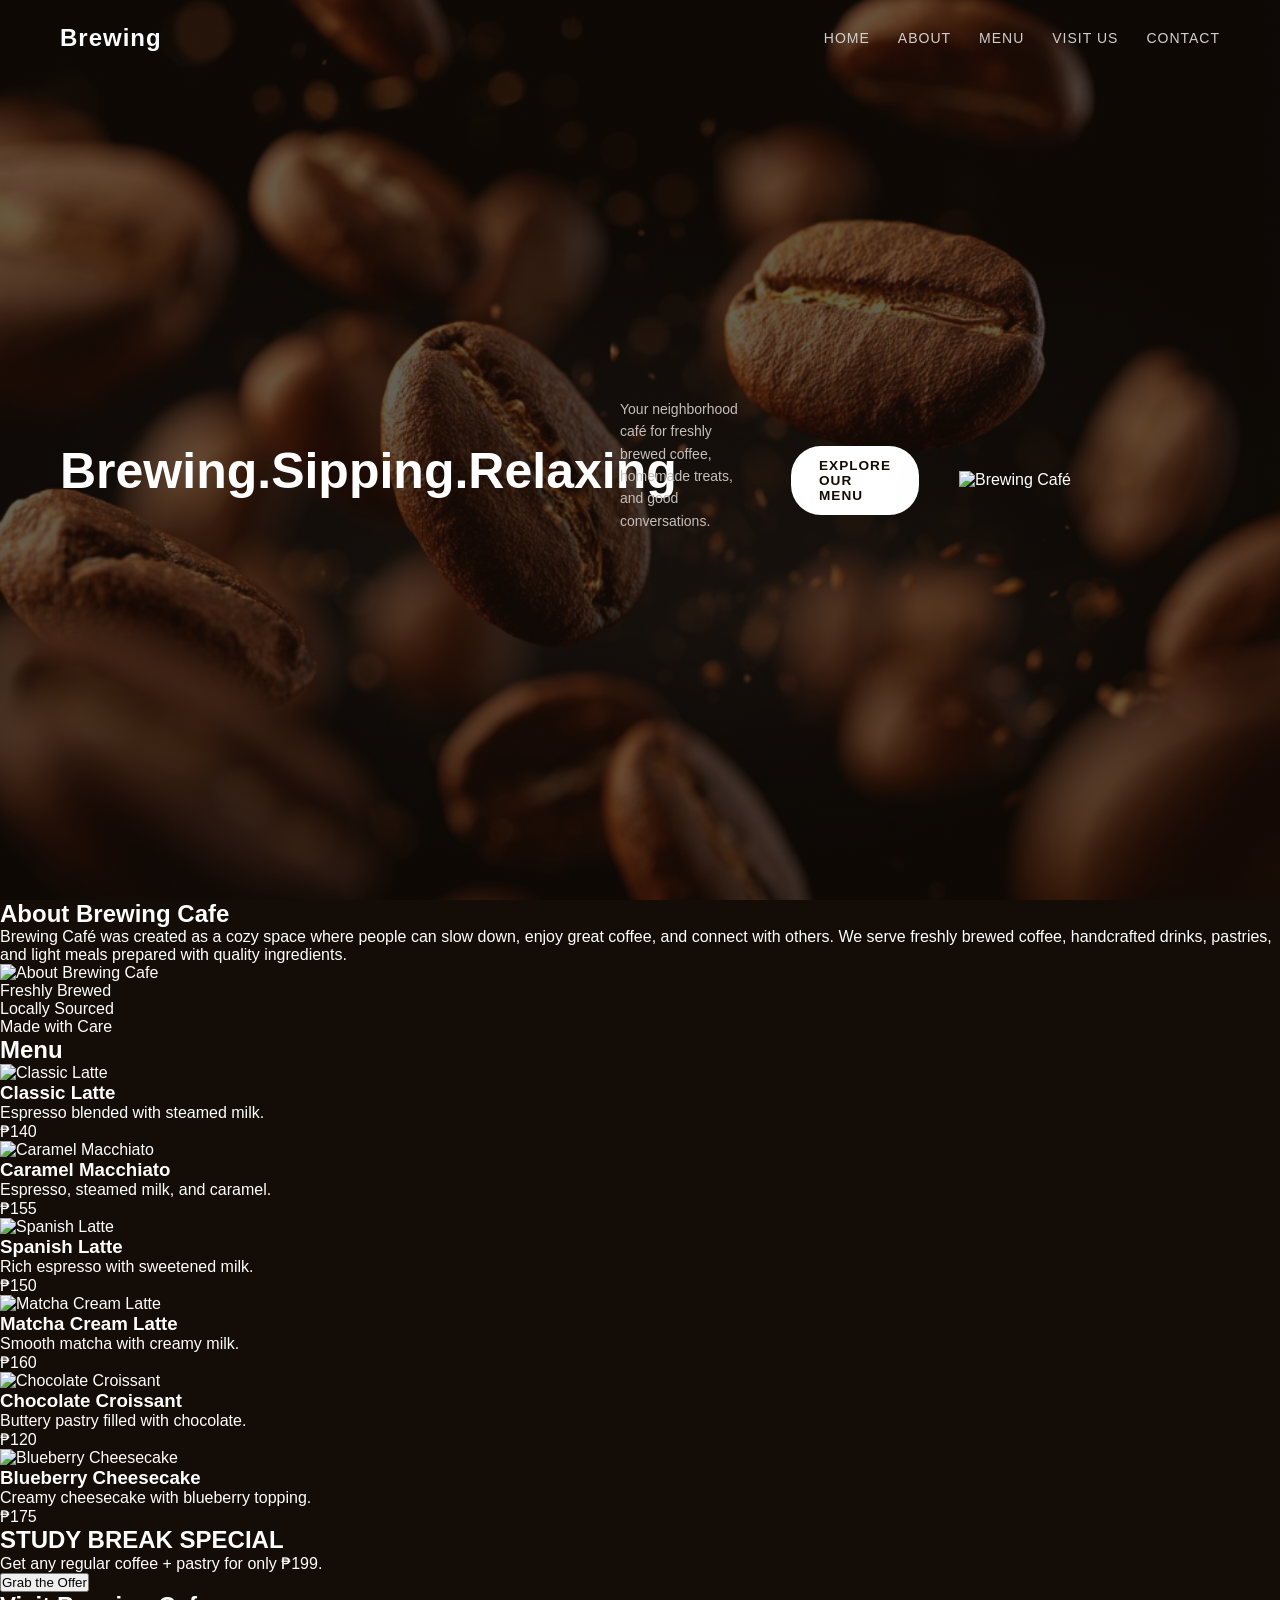
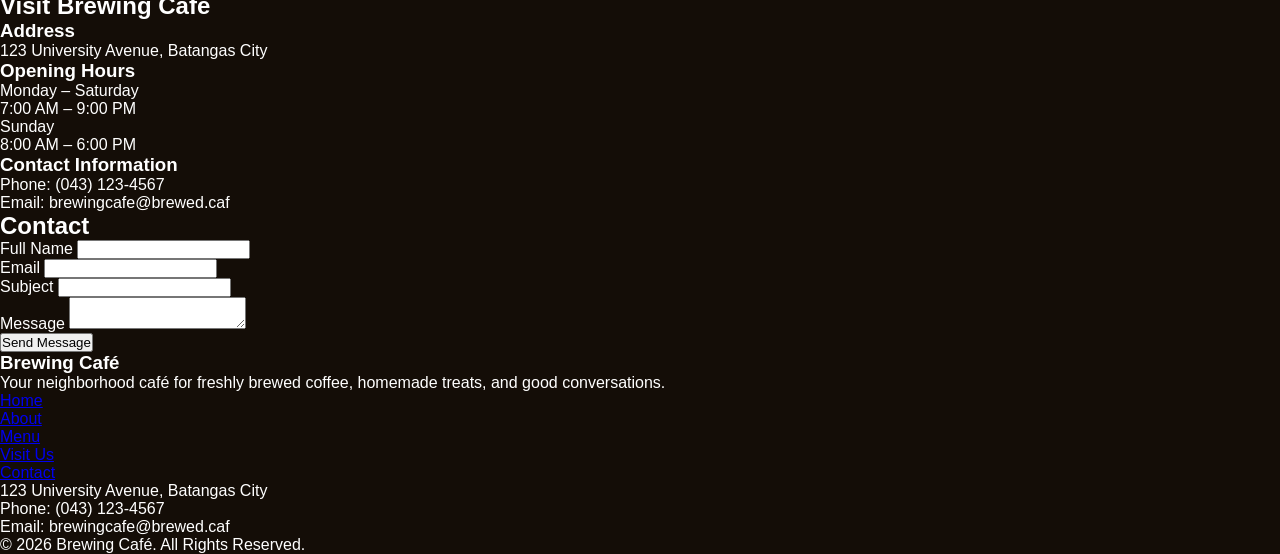
==== base.html @ fd6cf577 "update" ====
<!DOCTYPE html>
<html lang="en">
<head>
    <meta charset="UTF-8">
    <meta name="viewport" content="width=device-width, initial-scale=1.0">
    <title>Brewing Café</title>
    <link rel="stylesheet" href="css/style.css">
</head>
<body>

    <!-- Navigation Bar -->
    <header>
        <nav>
            <a href="#home">Brewing</a>
            <ul>
                <li><a href="#home">Home</a></li>
                <li><a href="#about">About</a></li>
                <li><a href="#menu">Menu</a></li>
                <li><a href="#visit-us">Visit Us</a></li>
                <li><a href="#contact">Contact</a></li>
            </ul>
        </nav>
    </header>

    <main>
        <!-- Hero Section -->
        <section id="home">
            <h1>Brewing.Sipping.Relaxing</h1>
            <p>Your neighborhood café for freshly brewed coffee, homemade treats, and good conversations.</p>
            <a href="#menu">Explore Our Menu</a>
            <img src="images/hero.jpg" alt="Brewing Café">
        </section>

        <!-- About Section -->
        <section id="about">
            <h2>About Brewing Cafe</h2>
            <p>Brewing Café was created as a cozy space where people can slow down, enjoy great coffee, and connect with others. We serve freshly brewed coffee, handcrafted drinks, pastries, and light meals prepared with quality ingredients.</p>
            <img src="images/about.jpg" alt="About Brewing Cafe">
            <ul>
                <li>Freshly Brewed</li>
                <li>Locally Sourced</li>
                <li>Made with Care</li>
            </ul>
        </section>

        <!-- Menu Section -->
        <section id="menu">
            <h2>Menu</h2>
            <article>
                <img src="images/latte.jpg" alt="Classic Latte">
                <h3>Classic Latte</h3>
                <p>Espresso blended with steamed milk.</p>
                <p>₱140</p>
            </article>

            <article>
                <img src="images/macchiato.jpg" alt="Caramel Macchiato">
                <h3>Caramel Macchiato</h3>
                <p>Espresso, steamed milk, and caramel.</p>
                <p>₱155</p>
            </article>

            <article>
                <img src="images/spanish-latte.jpg" alt="Spanish Latte">
                <h3>Spanish Latte</h3>
                <p>Rich espresso with sweetened milk.</p>
                <p>₱150</p>
            </article>

            <article>
                <img src="images/matcha.jpg" alt="Matcha Cream Latte">
                <h3>Matcha Cream Latte</h3>
                <p>Smooth matcha with creamy milk.</p>
                <p>₱160</p>
            </article>

            <article>
                <img src="images/croissant.jpg" alt="Chocolate Croissant">
                <h3>Chocolate Croissant</h3>
                <p>Buttery pastry filled with chocolate.</p>
                <p>₱120</p>
            </article>

            <article>
                <img src="images/cheesecake.jpg" alt="Blueberry Cheesecake">
                <h3>Blueberry Cheesecake</h3>
                <p>Creamy cheesecake with blueberry topping.</p>
                <p>₱175</p>
            </article>
        </section>

        <!-- Special Offer Section -->
        <section id="special-offer">
            <h2>STUDY BREAK SPECIAL</h2>
            <p>Get any regular coffee + pastry for only ₱199.</p>
            <button type="button">Grab the Offer</button>
        </section>

        <!-- Visit Us Section -->
        <section id="visit-us">
            <h2>Visit Brewing Cafe</h2>
            <div>
                <h3>Address</h3>
                <p>123 University Avenue, Batangas City</p>
            </div>
            <div>
                <h3>Opening Hours</h3>
                <p>Monday – Saturday</p>
                <p>7:00 AM – 9:00 PM</p>
                <p>Sunday</p>
                <p>8:00 AM – 6:00 PM</p>
            </div>
            <div>
                <h3>Contact Information</h3>
                <p>Phone: (043) 123-4567</p>
                <p>Email: brewingcafe@brewed.caf</p>
            </div>
            <div class="map-placeholder" aria-label="Map Placeholder"></div>
        </section>

        <!-- Contact Section -->
        <section id="contact">
            <h2>Contact</h2>
            <form action="#" method="post">
                <div>
                    <label for="name">Full Name</label>
                    <input type="text" id="name" name="name" required>
                </div>
                <div>
                    <label for="email">Email</label>
                    <input type="email" id="email" name="email" required>
                </div>
                <div>
                    <label for="subject">Subject</label>
                    <input type="text" id="subject" name="subject" required>
                </div>
                <div>
                    <label for="message">Message</label>
                    <textarea id="message" name="message" required></textarea>
                </div>
                <button type="submit">Send Message</button>
            </form>
        </section>
    </main>

    <!-- Footer -->
    <footer>
        <div>
            <h3>Brewing Café</h3>
            <p>Your neighborhood café for freshly brewed coffee, homemade treats, and good conversations.</p>
        </div>
        <div>
            <ul>
                <li><a href="#home">Home</a></li>
                <li><a href="#about">About</a></li>
                <li><a href="#menu">Menu</a></li>
                <li><a href="#visit-us">Visit Us</a></li>
                <li><a href="#contact">Contact</a></li>
            </ul>
        </div>
        <div>
            <p>123 University Avenue, Batangas City</p>
            <p>Phone: (043) 123-4567</p>
            <p>Email: brewingcafe@brewed.caf</p>
        </div>
        <div>
            <p>© 2026 Brewing Café. All Rights Reserved.</p>
        </div>
    </footer>

</body>
</html>
---- css/style.css ----
* {
    margin: 0;
    padding: 0;
    box-sizing: border-box;
}

body {
    font-family: 'Segoe UI', 'Arial', sans-serif;
    background-color: #140d07;
    color: #ffffff;

}


header {
    position: absolute;
    top: 0;
    left: 0;
    width: 100%;
    z-index: 10;
    background: transparent;
    padding: 24px 60px;
}


nav {
    display: flex;
    justify-content: space-between;
    align-items: center;
}

nav>a {
    color: #ffffff;
    text-decoration: none;
    font-size: 24px;
    font-weight: 700;
    letter-spacing: 1px;
}

nav ul {
    display: flex;
    list-style: none;
    gap: 28px;
}

nav li a {
    color: #d1cfcd;
    text-decoration: none;
    font-size: 14px;
    text-transform: uppercase;
    letter-spacing: 1px;
    transition: color 0.3s ease;
}

nav ul li a:hover {
    color: #ffffff;
}



main {
    width: 100%;
}

section#home {
    min-height: 100vh;
    display: flex;
    justify-content: space-between;
    align-items: center;
    padding: 120px 60px 60px 60px;
    gap: 40px;
    background-image: linear-gradient(rgba(20, 13, 7, 0.65), rgba(20, 13, 7, 0.65)), url('../images/hero-bg.jpg');
    background-size: cover;
    background-position: center;
    background-repeat: no-repeat;
}

section#home h1 {
    font-size: 50px;
    font-weight: 800;
    line-height: 1.2;
    color: #ffffff;
    margin-bottom: 18px;
    max-width: 520px;
}

section#home p {
    font-size: 14px;
    line-height: 1.6;
    color: #c5beba;
    margin-bottom: 30px;
    max-width: 480px;
}

section#home a {
    display: inline-block;
    background-color: #ffffff;
    color: #140d07;
    text-decoration: none;
    font-size: 0.85rem;
    font-weight: 700;
    text-transform: uppercase;
    letter-spacing: 1px;
    padding: 12px 28px;
    border-radius: 30px;
    transition: background-color 0.3s ease, transform 0.2s ease;
}

section#home a:hover {
    background-color: #e5d5c5;
    transform: translateY(-2px);
}

section#home img {
    max-width: 420px;
    width: 100%;
    height: auto;
    object-fit: contain;
    filter: drop-shadow(0 20px 30px rgba(0, 0, 0, 0.6));
}

.hero-content {
    max-width: 550px;
}
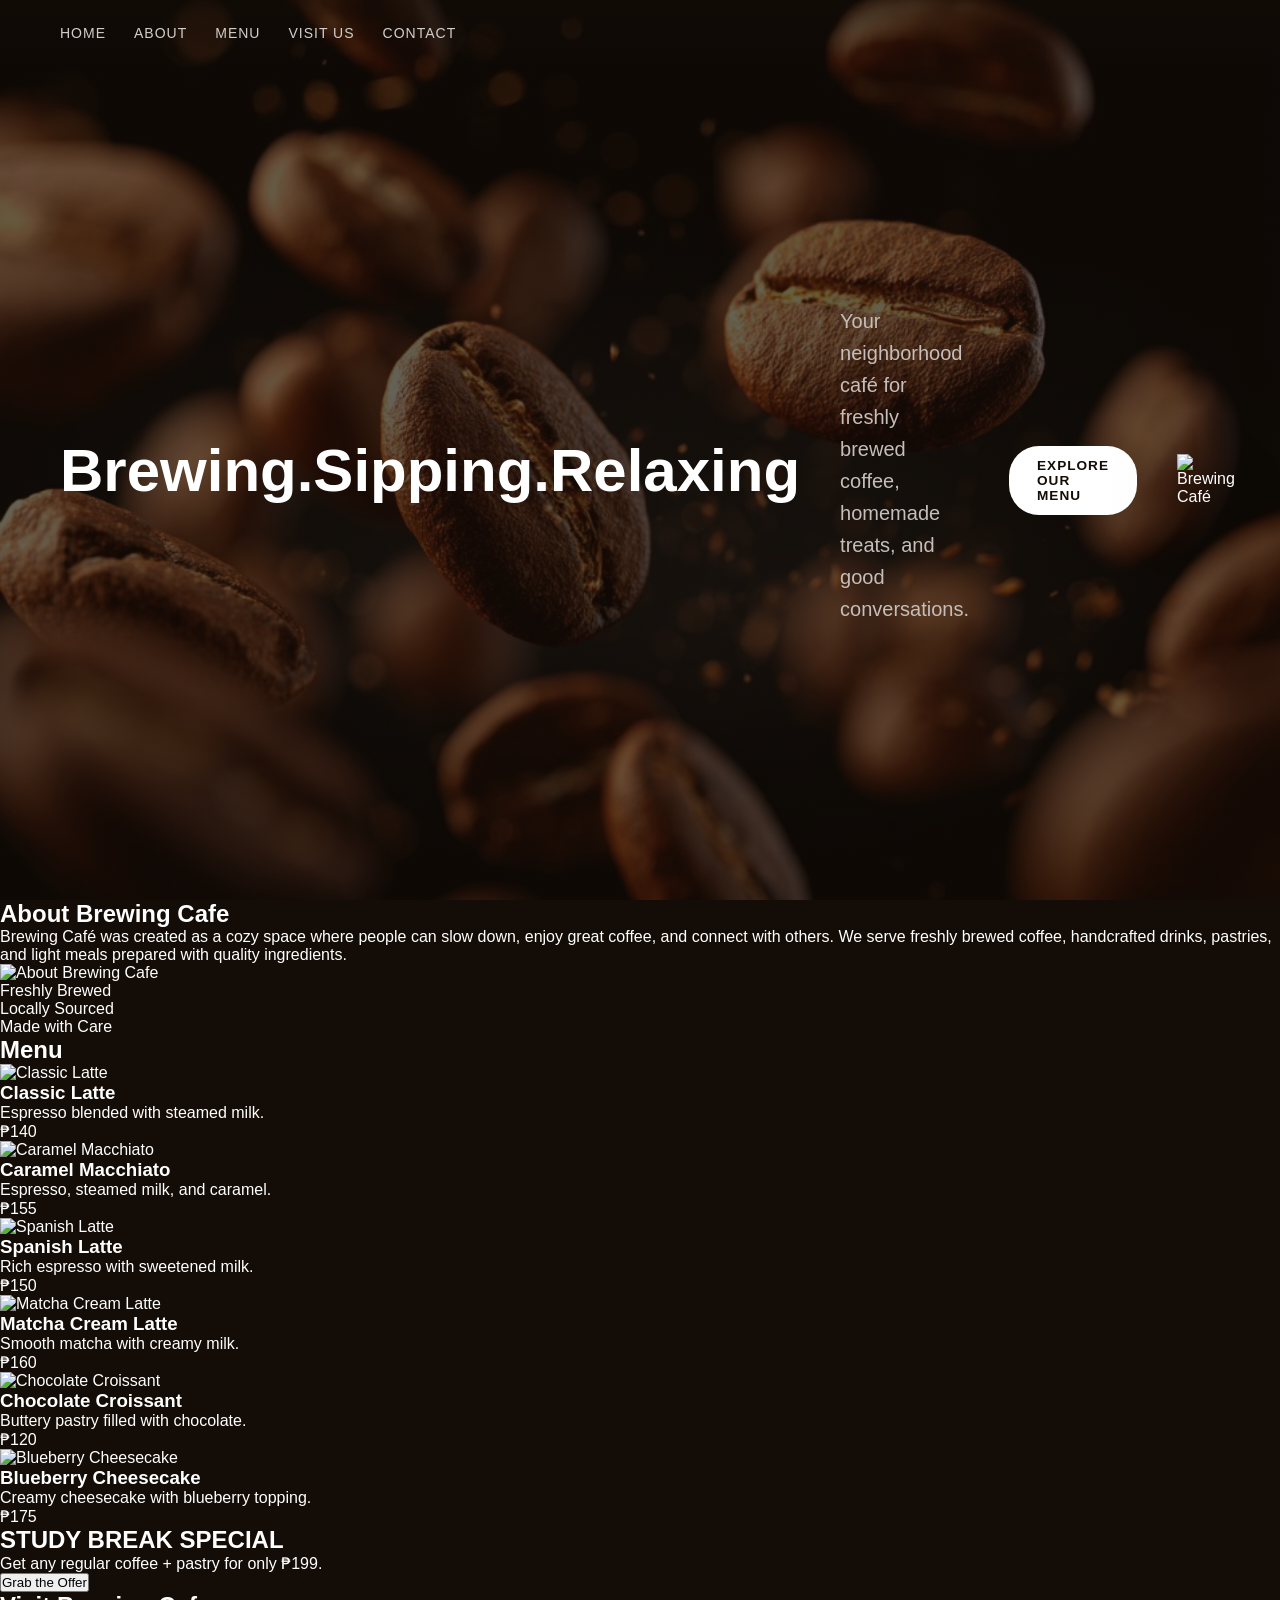
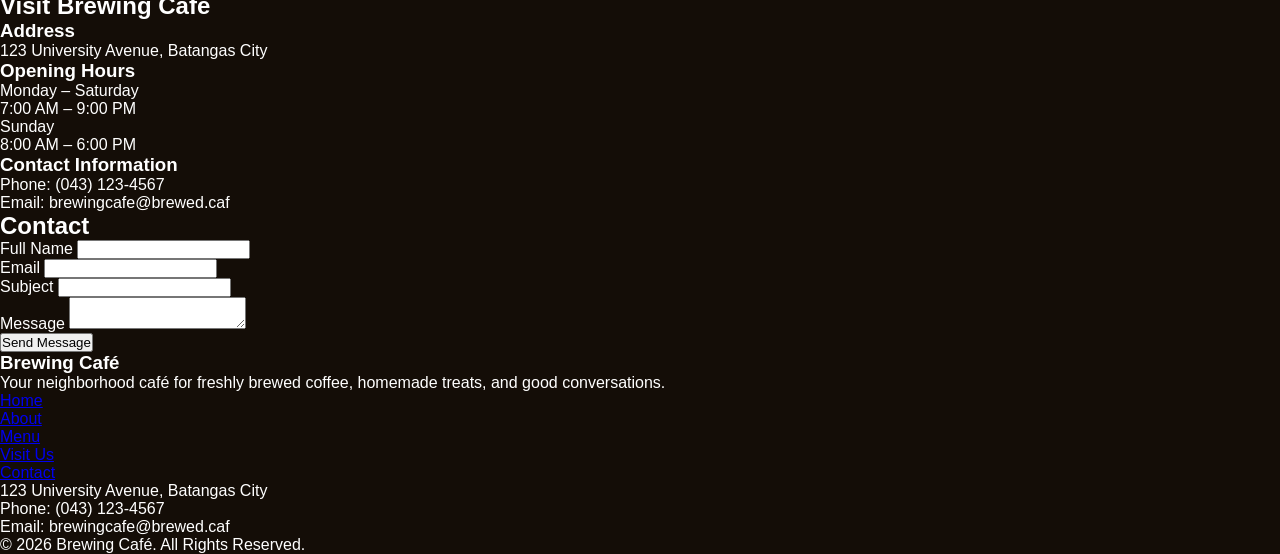
==== commit 803ad652: "fixed nav transparency to transparent gradient" ====
--- a/base.html
+++ b/base.html
@@ -1,17 +1,19 @@
 <!DOCTYPE html>
 <html lang="en">
+
 <head>
     <meta charset="UTF-8">
     <meta name="viewport" content="width=device-width, initial-scale=1.0">
     <title>Brewing Café</title>
     <link rel="stylesheet" href="css/style.css">
 </head>
+
 <body>
 
     <!-- Navigation Bar -->
     <header>
         <nav>
-            <a href="#home">Brewing</a>
+
             <ul>
                 <li><a href="#home">Home</a></li>
                 <li><a href="#about">About</a></li>
@@ -34,7 +36,9 @@
         <!-- About Section -->
         <section id="about">
             <h2>About Brewing Cafe</h2>
-            <p>Brewing Café was created as a cozy space where people can slow down, enjoy great coffee, and connect with others. We serve freshly brewed coffee, handcrafted drinks, pastries, and light meals prepared with quality ingredients.</p>
+            <p>Brewing Café was created as a cozy space where people can slow down, enjoy great coffee, and connect with
+                others. We serve freshly brewed coffee, handcrafted drinks, pastries, and light meals prepared with
+                quality ingredients.</p>
             <img src="images/about.jpg" alt="About Brewing Cafe">
             <ul>
                 <li>Freshly Brewed</li>
@@ -169,4 +173,5 @@
     </footer>
 
 </body>
-</html>
+
+</html>
--- a/css/style.css
+++ b/css/style.css
@@ -1,3 +1,7 @@
+html {
+    scroll-behavior: smooth;
+}
+
 * {
     margin: 0;
     padding: 0;
@@ -18,7 +22,7 @@
     left: 0;
     width: 100%;
     z-index: 10;
-    background: transparent;
+    background: linear-gradient(to bottom, rgba(20, 13, 7, 0.5), transparent);
     padding: 24px 60px;
 }
 
@@ -30,11 +34,21 @@
 }
 
 nav>a {
+    display: flex;
+    align-items: center;
+    gap: 12px;
     color: #ffffff;
     text-decoration: none;
     font-size: 24px;
     font-weight: 700;
     letter-spacing: 1px;
+}
+
+nav>a img {
+    height: 32px;
+    width: auto;
+    object-fit: contain;
+
 }
 
 nav ul {
@@ -75,21 +89,23 @@
     background-repeat: no-repeat;
 }
 
+.hero-content {
+    max-width: 550px;
+}
+
 section#home h1 {
-    font-size: 50px;
+    font-size: 60px;
     font-weight: 800;
     line-height: 1.2;
     color: #ffffff;
     margin-bottom: 18px;
-    max-width: 520px;
 }
 
 section#home p {
-    font-size: 14px;
+    font-size: 20px;
     line-height: 1.6;
     color: #c5beba;
     margin-bottom: 30px;
-    max-width: 480px;
 }
 
 section#home a {
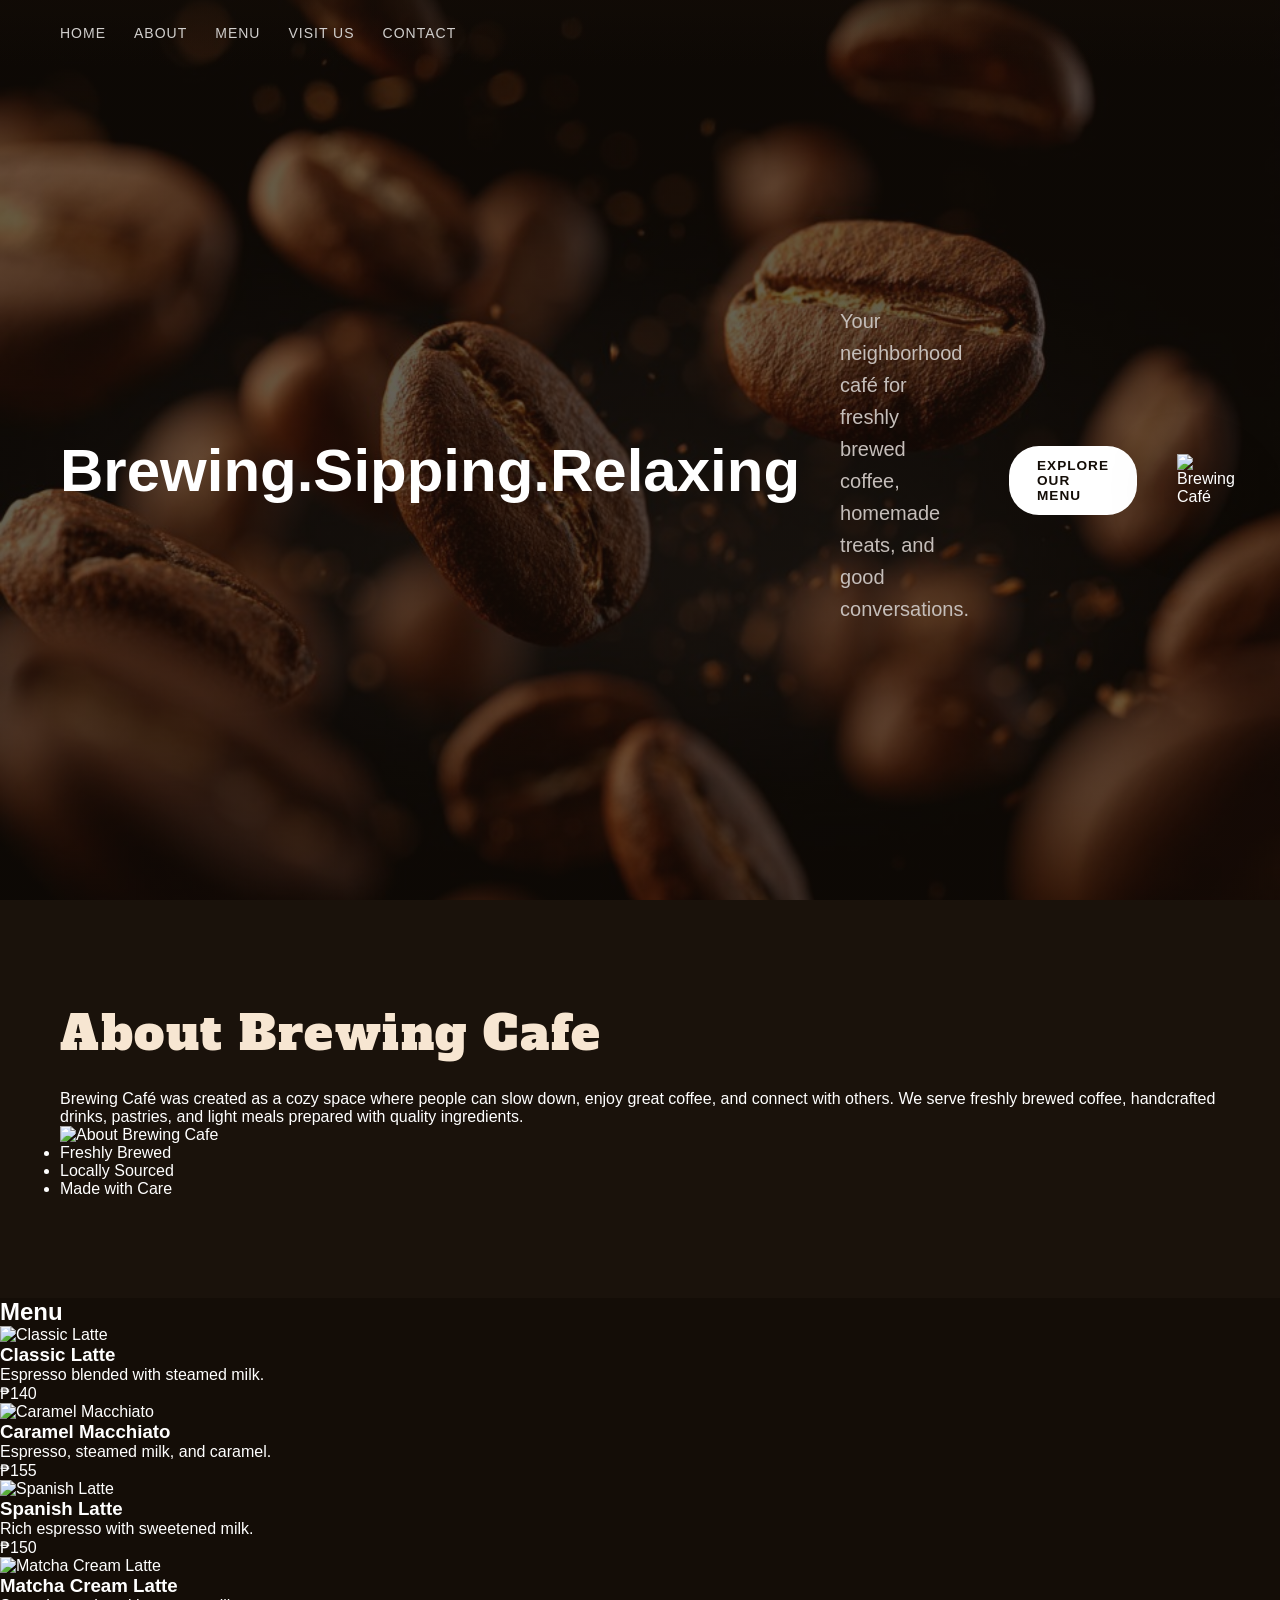
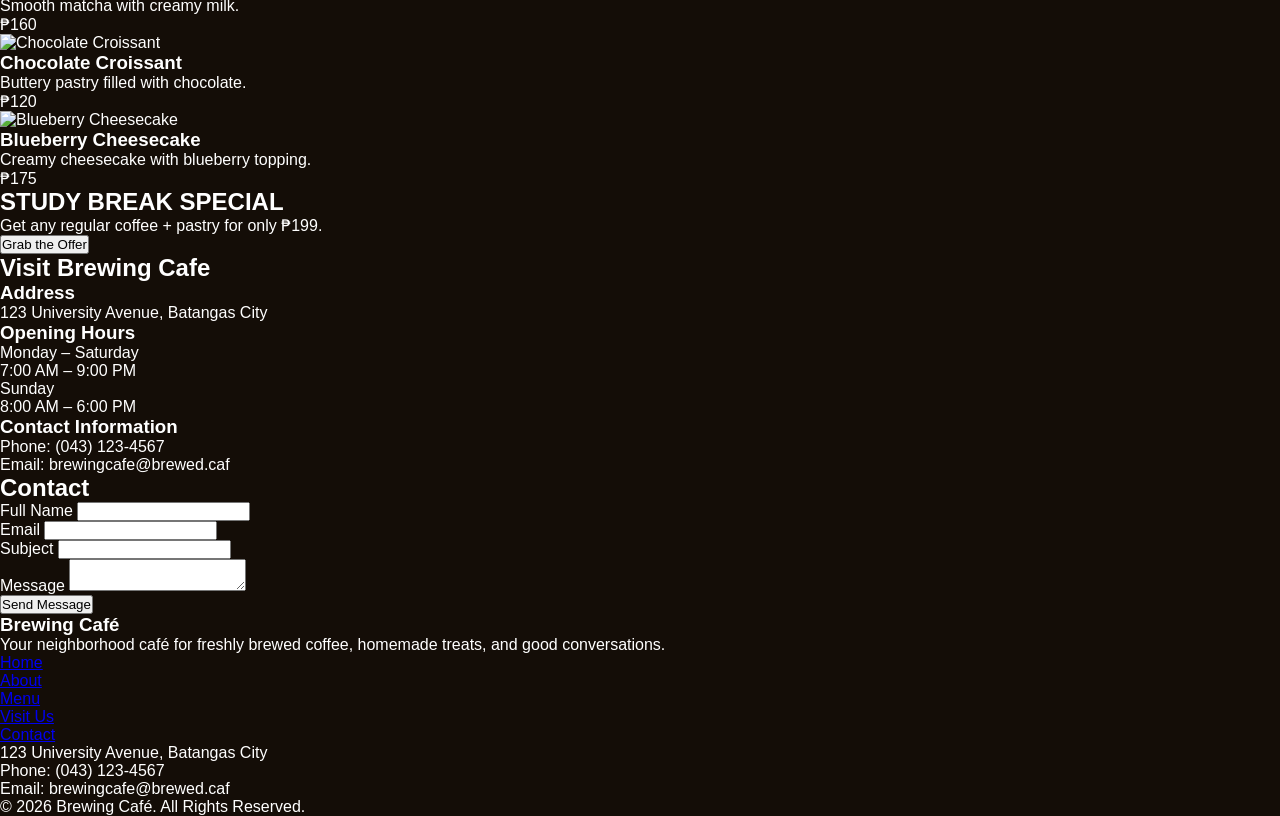
==== commit 8fc57eee: "about, update" ====
--- a/base.html
+++ b/base.html
@@ -6,6 +6,9 @@
     <meta name="viewport" content="width=device-width, initial-scale=1.0">
     <title>Brewing Café</title>
     <link rel="stylesheet" href="css/style.css">
+    <link rel="preconnect" href="https://fonts.googleapis.com">
+    <link rel="preconnect" href="https://fonts.gstatic.com" crossorigin>
+    <link href="https://fonts.googleapis.com/css2?family=Alfa+Slab+One&display=swap" rel="stylesheet">
 </head>
 
 <body>
--- a/css/style.css
+++ b/css/style.css
@@ -137,4 +137,20 @@
 
 .hero-content {
     max-width: 550px;
+}
+
+#about {
+    padding: 100px 60px;
+    background-color: #1a120b;
+}
+
+#about h2 {
+    font-family: 'Alfa Slab One', cursive, serif;
+    font-size: 48px;
+    font-weight: 400;
+    color: #f7e6d2;
+    letter-spacing: 1.5px;
+    margin-bottom: 24px;
+    text-align: center;
+    display: inline-block
 }
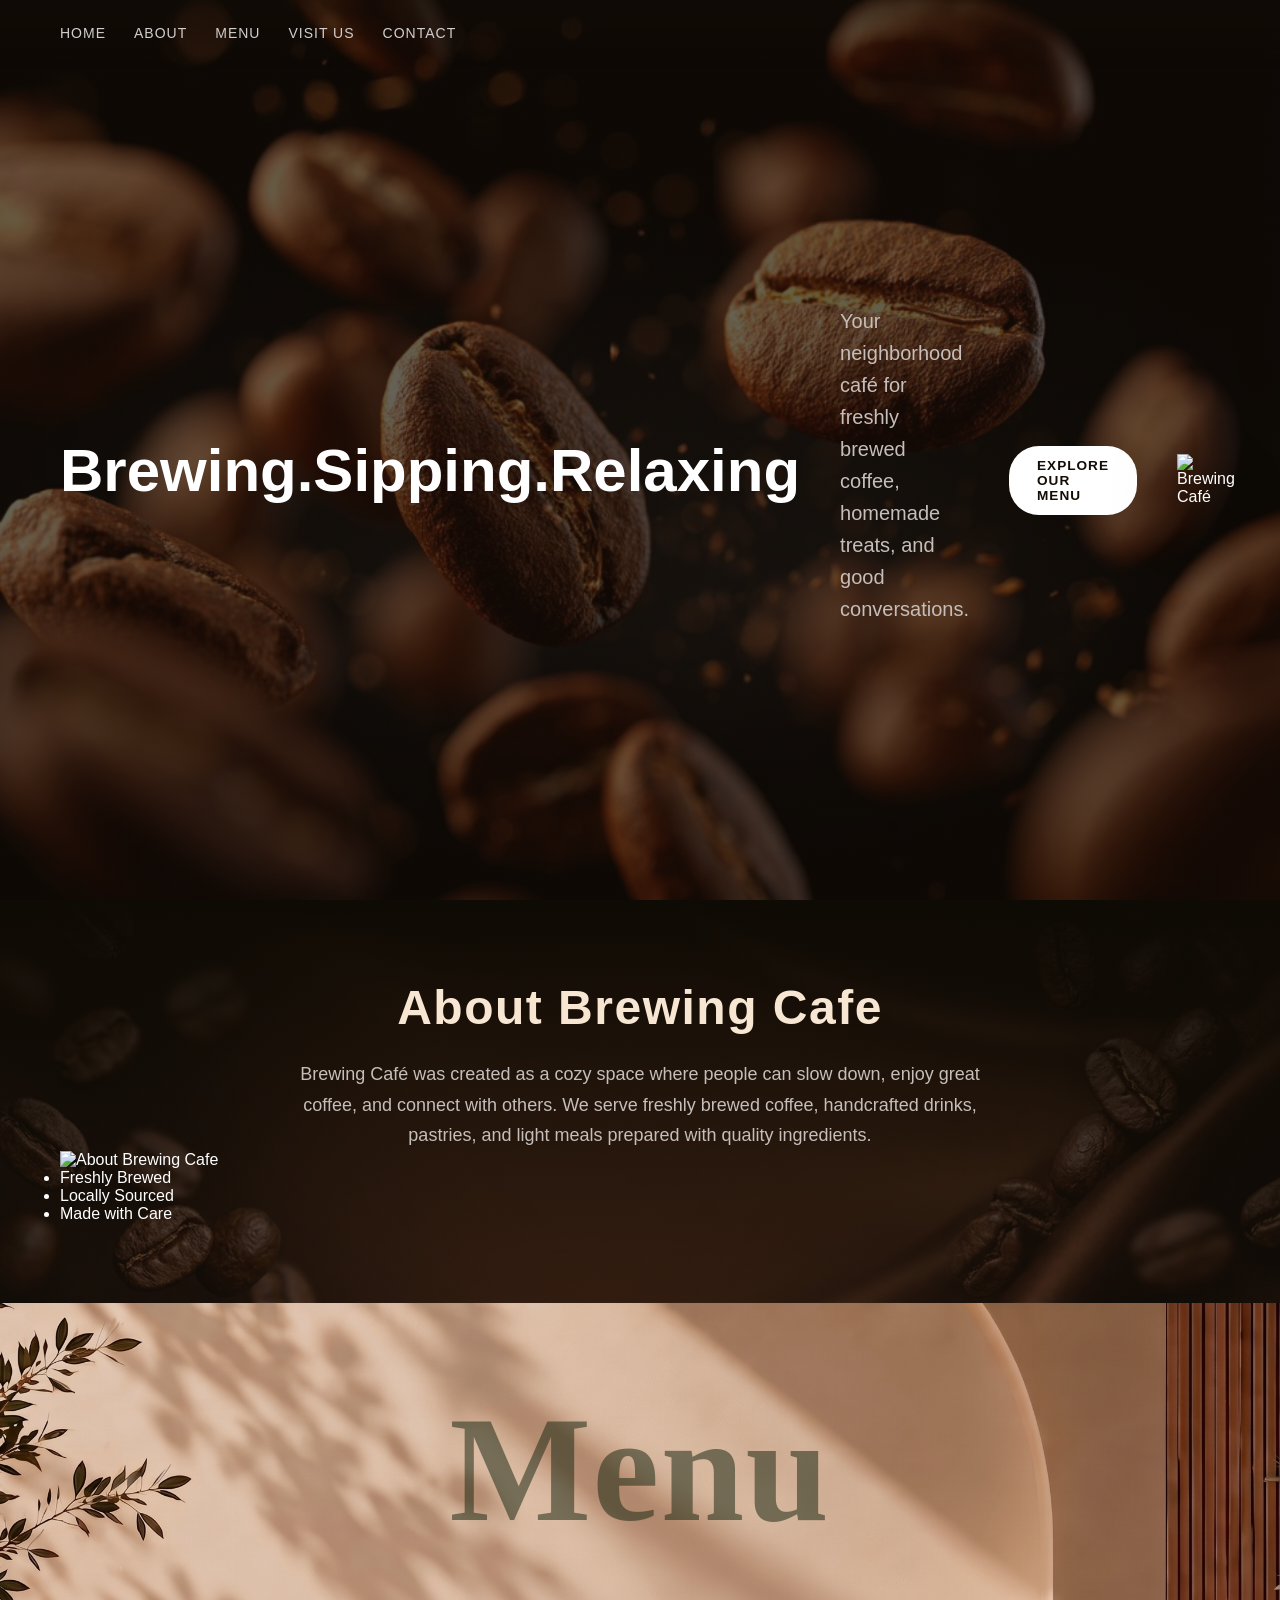
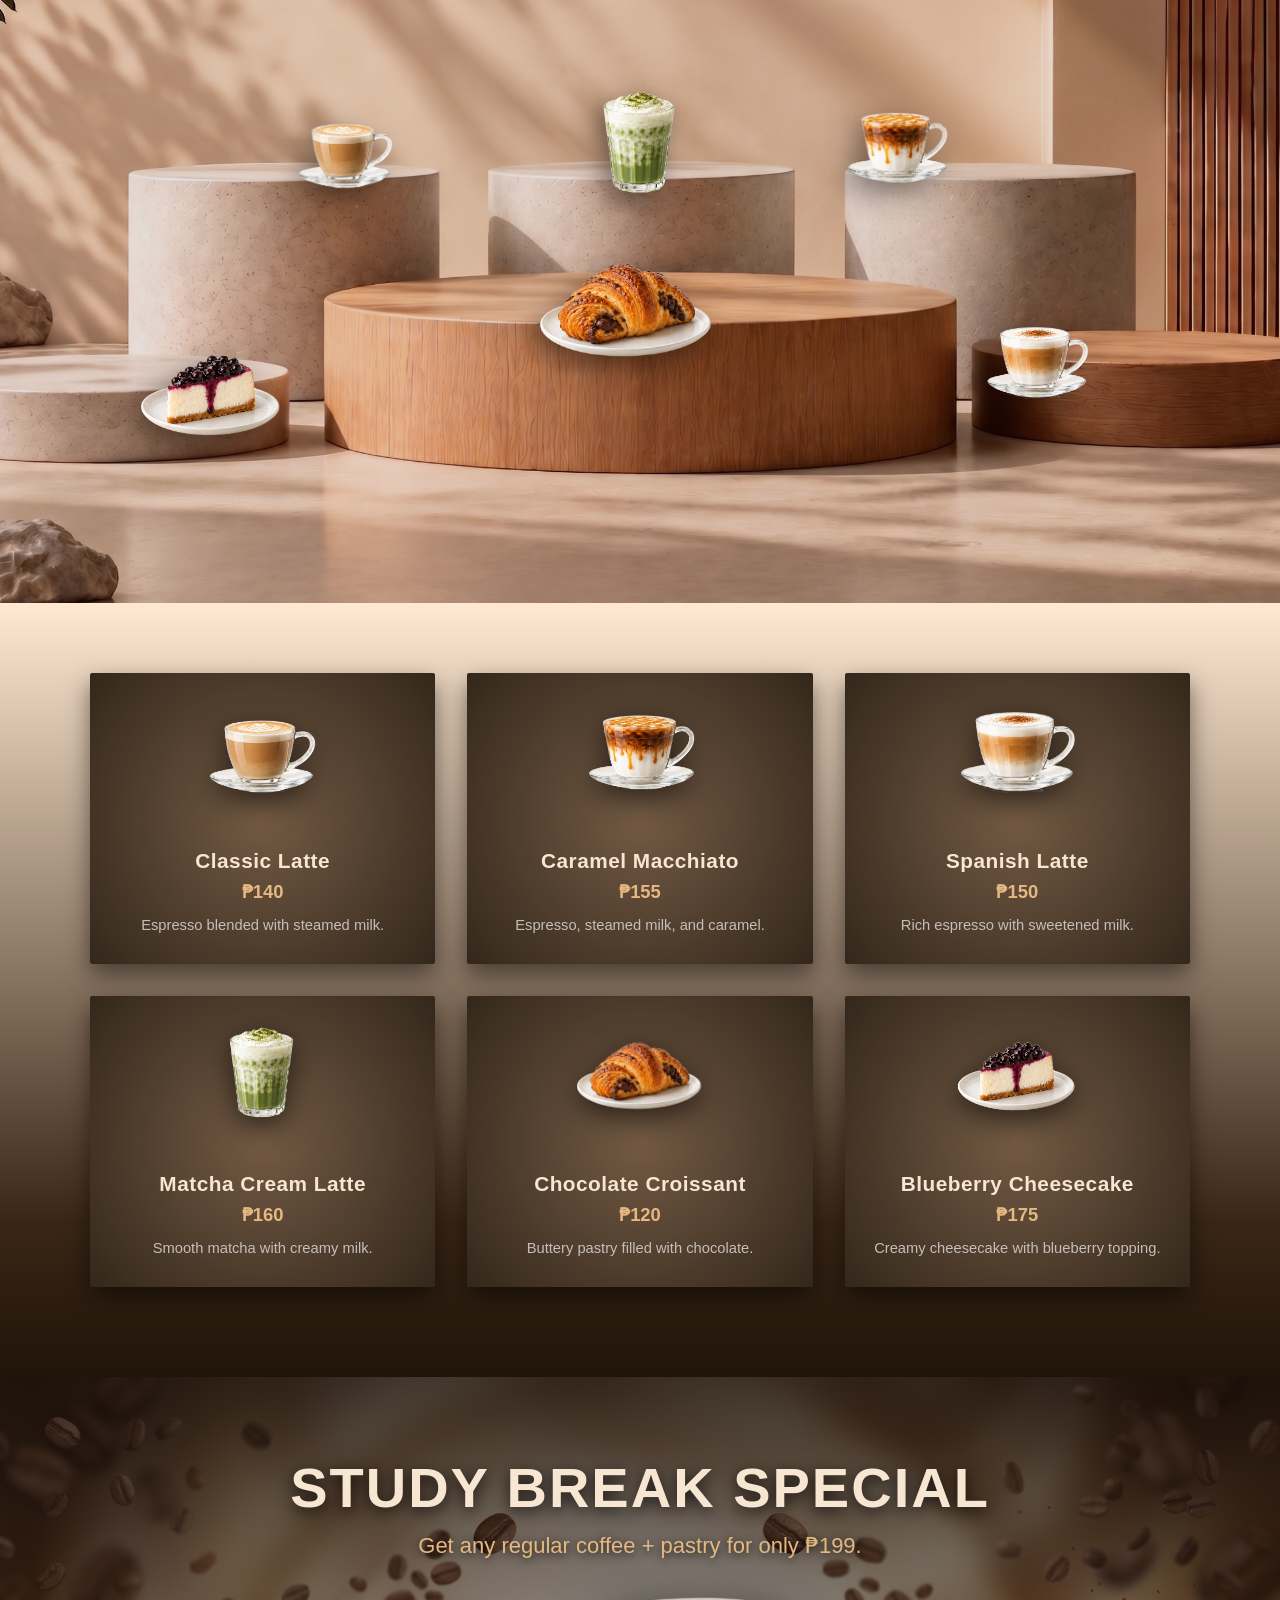
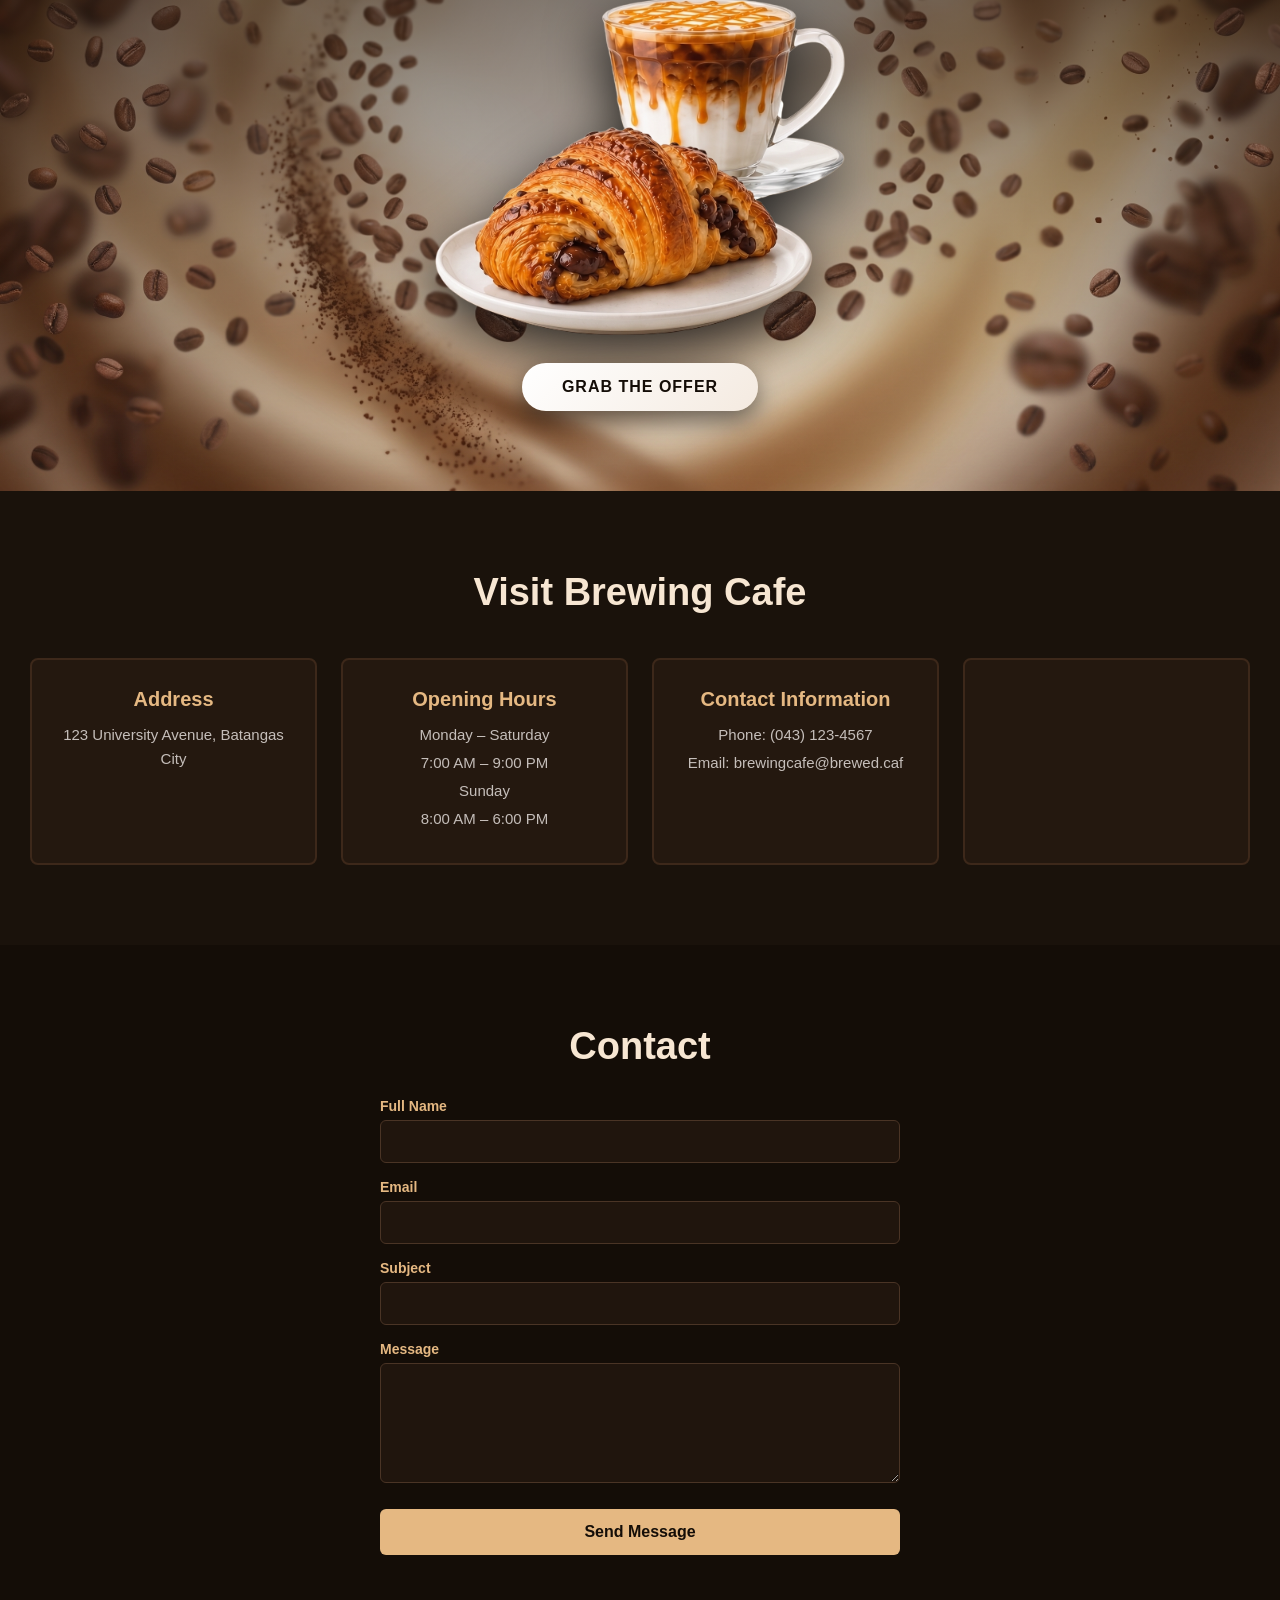
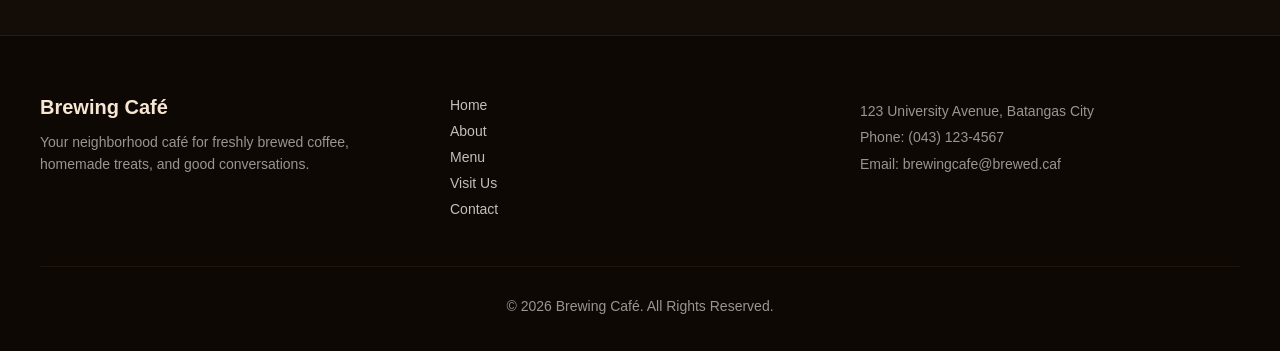
==== commit 157b2db1: "finalized menu section, added visit us section" ====
--- a/base.html
+++ b/base.html
@@ -9,6 +9,7 @@
     <link rel="preconnect" href="https://fonts.googleapis.com">
     <link rel="preconnect" href="https://fonts.gstatic.com" crossorigin>
     <link href="https://fonts.googleapis.com/css2?family=Alfa+Slab+One&display=swap" rel="stylesheet">
+    <link href="https://fonts.googleapis.com/css2?family=Imperial+Script&display=swap" rel="stylesheet">
 </head>
 
 <body>
@@ -53,53 +54,142 @@
         <!-- Menu Section -->
         <section id="menu">
             <h2>Menu</h2>
-            <article>
-                <img src="images/latte.jpg" alt="Classic Latte">
-                <h3>Classic Latte</h3>
-                <p>Espresso blended with steamed milk.</p>
-                <p>₱140</p>
-            </article>
-
-            <article>
-                <img src="images/macchiato.jpg" alt="Caramel Macchiato">
-                <h3>Caramel Macchiato</h3>
-                <p>Espresso, steamed milk, and caramel.</p>
-                <p>₱155</p>
-            </article>
-
-            <article>
-                <img src="images/spanish-latte.jpg" alt="Spanish Latte">
-                <h3>Spanish Latte</h3>
-                <p>Rich espresso with sweetened milk.</p>
-                <p>₱150</p>
-            </article>
-
-            <article>
-                <img src="images/matcha.jpg" alt="Matcha Cream Latte">
-                <h3>Matcha Cream Latte</h3>
-                <p>Smooth matcha with creamy milk.</p>
-                <p>₱160</p>
-            </article>
-
-            <article>
-                <img src="images/croissant.jpg" alt="Chocolate Croissant">
-                <h3>Chocolate Croissant</h3>
-                <p>Buttery pastry filled with chocolate.</p>
-                <p>₱120</p>
-            </article>
-
-            <article>
-                <img src="images/cheesecake.jpg" alt="Blueberry Cheesecake">
-                <h3>Blueberry Cheesecake</h3>
-                <p>Creamy cheesecake with blueberry topping.</p>
-                <p>₱175</p>
-            </article>
+
+            <div class="menu-stage">
+                <!-- 1. Blueberry Cheesecake -->
+                <div class="podium-item podium-cheesecake">
+                    <img src="images/blueberry-chs.png" alt="Blueberry Cheesecake">
+                    <div class="item-card">
+                        <div class="card-header">
+                            <h3>Blueberry Cheesecake</h3>
+                            <span class="price">₱175</span>
+                        </div>
+                        <p class="desc">Creamy cheesecake with blueberry topping.</p>
+                    </div>
+                </div>
+
+
+                <div class="podium-item podium-latte">
+                    <img src="images/latte.png" alt="Classic Latte">
+                    <div class="item-card">
+                        <div class="card-header">
+                            <h3>Classic Latte</h3>
+                            <span class="price">₱140</span>
+                        </div>
+                        <p class="desc">Espresso blended with steamed milk.</p>
+                    </div>
+                </div>
+
+
+                <div class="podium-item podium-matcha">
+                    <img src="images/matcha-cl.png" alt="Matcha Cream Latte">
+                    <div class="item-card">
+                        <div class="card-header">
+                            <h3>Matcha Cream Latte</h3>
+                            <span class="price">₱160</span>
+                        </div>
+                        <p class="desc">Smooth matcha with creamy milk.</p>
+                    </div>
+                </div>
+
+
+                <div class="podium-item podium-croissant">
+                    <img src="images/choc-crs.png" alt="Chocolate Croissant">
+                    <div class="item-card">
+                        <div class="card-header">
+                            <h3>Chocolate Croissant</h3>
+                            <span class="price">₱120</span>
+                        </div>
+                        <p class="desc">Buttery pastry filled with chocolate.</p>
+                    </div>
+                </div>
+
+
+                <div class="podium-item podium-macchiato card-left">
+                    <img src="images/caramel-macc.png" alt="Caramel Macchiato">
+                    <div class="item-card">
+                        <div class="card-header">
+                            <h3>Caramel Macchiato</h3>
+                            <span class="price">₱155</span>
+                        </div>
+                        <p class="desc">Espresso, steamed milk, and caramel.</p>
+                    </div>
+                </div>
+
+
+                <div class="podium-item podium-spanish card-left">
+                    <img src="images/spanish-latte.png" alt="Spanish Latte">
+                    <div class="item-card">
+                        <div class="card-header">
+                            <h3>Spanish Latte</h3>
+                            <span class="price">₱150</span>
+                        </div>
+                        <p class="desc">Rich espresso with sweetened milk.</p>
+                    </div>
+                </div>
+            </div>
+        </section>
+
+        <!-- Menu Cards Section -->
+        <section id="menu-cards">
+            <div class="menu-cards-grid">
+                <!-- 1. Classic Latte -->
+                <article class="menu-card">
+                    <img src="images/latte.png" alt="Classic Latte">
+                    <h3>Classic Latte</h3>
+                    <p class="menu-card-price">₱140</p>
+                    <p class="menu-card-desc">Espresso blended with steamed milk.</p>
+                </article>
+
+                <!-- 2. Caramel Macchiato -->
+                <article class="menu-card">
+                    <img src="images/caramel-macc.png" alt="Caramel Macchiato">
+                    <h3>Caramel Macchiato</h3>
+                    <p class="menu-card-price">₱155</p>
+                    <p class="menu-card-desc">Espresso, steamed milk, and caramel.</p>
+                </article>
+
+                <!-- 3. Spanish Latte -->
+                <article class="menu-card">
+                    <img src="images/spanish-latte.png" alt="Spanish Latte">
+                    <h3>Spanish Latte</h3>
+                    <p class="menu-card-price">₱150</p>
+                    <p class="menu-card-desc">Rich espresso with sweetened milk.</p>
+                </article>
+
+                <!-- 4. Matcha Cream Latte -->
+                <article class="menu-card">
+                    <img src="images/matcha-cl.png" alt="Matcha Cream Latte">
+                    <h3>Matcha Cream Latte</h3>
+                    <p class="menu-card-price">₱160</p>
+                    <p class="menu-card-desc">Smooth matcha with creamy milk.</p>
+                </article>
+
+                <!-- 5. Chocolate Croissant -->
+                <article class="menu-card">
+                    <img src="images/choc-crs.png" alt="Chocolate Croissant">
+                    <h3>Chocolate Croissant</h3>
+                    <p class="menu-card-price">₱120</p>
+                    <p class="menu-card-desc">Buttery pastry filled with chocolate.</p>
+                </article>
+
+                <!-- 6. Blueberry Cheesecake -->
+                <article class="menu-card">
+                    <img src="images/blueberry-chs.png" alt="Blueberry Cheesecake">
+                    <h3>Blueberry Cheesecake</h3>
+                    <p class="menu-card-price">₱175</p>
+                    <p class="menu-card-desc">Creamy cheesecake with blueberry topping.</p>
+                </article>
+            </div>
         </section>
 
         <!-- Special Offer Section -->
         <section id="special-offer">
             <h2>STUDY BREAK SPECIAL</h2>
             <p>Get any regular coffee + pastry for only ₱199.</p>
+            <div class="special-visual">
+                <img src="images/special-combo.png" alt="Study Break Special - Coffee and Croissant Combo">
+            </div>
             <button type="button">Grab the Offer</button>
         </section>
 
--- a/css/style.css
+++ b/css/style.css
@@ -17,7 +17,7 @@
 
 
 header {
-    position: absolute;
+    position: fixed;
     top: 0;
     left: 0;
     width: 100%;
@@ -140,17 +140,627 @@
 }
 
 #about {
-    padding: 100px 60px;
-    background-color: #1a120b;
+    padding: 80px 60px;
+    background-image: linear-gradient(rgb(14, 10, 4), rgba(26, 18, 11, 0.625)), url('../images/About-bg.jpg');
+    background-size: cover;
+    background-position: center;
+    background-repeat: no-repeat;
 }
 
 #about h2 {
-    font-family: 'Alfa Slab One', cursive, serif;
     font-size: 48px;
-    font-weight: 400;
+    font-weight: 700;
     color: #f7e6d2;
     letter-spacing: 1.5px;
     margin-bottom: 24px;
     text-align: center;
-    display: inline-block
+}
+
+#about p {
+    font-size: 18px;
+    line-height: 1.7;
+    color: #c5beba;
+    margin-bottom: 0px;
+    text-align: center;
+    max-width: 700px;
+    margin-left: auto;
+    margin-right: auto;
+}
+
+.about-coffee {
+    position: relative;
+    max-width: 760px;
+    margin: 0 auto 0;
+    display: flex;
+    justify-content: center;
+    align-items: center;
+}
+
+.about-coffee::before {
+    content: "";
+    position: absolute;
+    width: 480px;
+    height: 480px;
+    border-radius: 50%;
+    background: radial-gradient(circle, rgba(197, 168, 128, 0.293) 15%, rgba(155, 106, 74, 0.17) 60%, transparent 70%);
+    pointer-events: none;
+    z-index: 0;
+}
+
+.about-coffee img {
+    max-width: 420px;
+    width: 100%;
+    height: auto;
+    object-fit: contain;
+    filter: drop-shadow(0 20px 30px rgba(0, 0, 0, 0.6));
+    display: block;
+}
+
+.about-coffee ul.coffee-labels {
+    font-family: 'Agbalumo';
+    list-style: none;
+    padding: 0;
+    margin: 0;
+}
+
+.about-coffee .coffee-labels li {
+    position: absolute;
+    font-size: 3rem;
+    font-weight: 600;
+    color: #f7e6d2;
+    letter-spacing: .5px;
+    white-space: nowrap;
+    display: flex;
+    align-items: center;
+    gap: 12px;
+}
+
+.about-coffee .coffee-labels .label1 {
+    top: 16%;
+    left: -150px;
+    text-align: right;
+}
+
+.about-coffee .coffee-labels .label2 {
+    top: 44%;
+    right: -150px;
+    text-align: left;
+}
+
+.about-coffee .coffee-labels .label3 {
+    top: 70%;
+    left: -150px;
+    text-align: right;
+}
+
+#menu {
+    position: relative;
+    padding: 80px 60px;
+    background-image: linear-gradient(rgba(20, 13, 7, 0.111), rgba(20, 13, 7, 0.1)), url('../images/menu-bg.jpg');
+    background-size: cover;
+    background-position: center;
+    background-repeat: no-repeat;
+    min-height: 100vh;
+    display: flex;
+    flex-direction: column;
+    align-items: center;
+    overflow: hidden;
+}
+
+#menu h2 {
+    font-family: "Bebas Neue";
+    font-size: 150px;
+    font-weight: 700;
+    color: #202c178c;
+    letter-spacing: 1.5px;
+    margin-bottom: 24px;
+
+    text-align: center;
+    position: relative;
+    z-index: 0;
+}
+
+.menu-stage {
+    position: absolute;
+    top: 50%;
+    left: 50%;
+    transform: translate(-50%, -50%);
+    width: 100%;
+    height: 100%;
+    pointer-events: none;
+}
+
+.podium-item {
+    position: absolute;
+    transform: translateX(-50%);
+    display: flex;
+    flex-direction: column;
+    align-items: center;
+    cursor: pointer;
+    pointer-events: auto;
+    transition: transform 0.3s cubic-bezier(0.16, 1, 0.3, 1), z-index 0s;
+}
+
+.podium-item img {
+    width: 100%;
+    height: auto;
+    display: block;
+    object-fit: contain;
+    filter: drop-shadow(-8px 10px 14px rgba(25, 14, 8, 0.5));
+    transition: transform 0.35s cubic-bezier(0.16, 1, 0.3, 1), filter 0.35s ease;
+}
+
+.podium-item:hover {
+    z-index: 50 !important;
+}
+
+.podium-item:hover img {
+    transform: translateY(-8px) scale(1.05);
+    filter: drop-shadow(-12px 18px 22px rgba(25, 14, 8, 0.7));
+}
+
+.podium-item .item-card {
+    position: absolute;
+    top: 30%;
+    left: calc(100% + 14px);
+    transform: translateY(-50%) translateX(-10px);
+    width: max-content;
+    min-width: 170px;
+    max-width: 220px;
+    background: rgba(20, 13, 7, 0.9);
+    backdrop-filter: blur(12px);
+    -webkit-backdrop-filter: blur(12px);
+    border: none;
+    border-radius: 4px;
+    padding: 10px 14px;
+    box-shadow: 0 12px 28px rgba(0, 0, 0, 0.7);
+    text-align: left;
+    z-index: 100;
+
+    opacity: 0;
+    visibility: hidden;
+    pointer-events: none;
+    transition: opacity 0.35s ease, transform 0.35s cubic-bezier(0.16, 1, 0.3, 1), visibility 0.35s;
+}
+
+
+.podium-item.card-left .item-card {
+    left: auto;
+    right: calc(100% + 14px);
+    transform: translateY(-50%) translateX(10px);
+}
+
+.podium-item:hover .item-card {
+    opacity: 1;
+    visibility: visible;
+    pointer-events: auto;
+    transform: translateY(-60%) translateX(0);
+}
+
+.item-card .card-header {
+    display: flex;
+    justify-content: space-between;
+    align-items: baseline;
+    gap: 10px;
+    margin-bottom: 4px;
+}
+
+.item-card h3 {
+    font-size: 0.92rem;
+    font-weight: 700;
+    color: #f7e6d2;
+    margin: 0;
+    line-height: 1.2;
+    font-family: 'Segoe UI', sans-serif;
+    letter-spacing: 0.3px;
+    white-space: nowrap;
+}
+
+.item-card .price {
+    font-size: 0.92rem;
+    font-weight: 800;
+    color: #e5b882;
+    white-space: nowrap;
+}
+
+.item-card .desc {
+    font-size: 0.76rem;
+    color: #c5beba;
+    line-height: 1.35;
+    margin: 0;
+}
+
+.podium-cheesecake {
+    left: 16.5%;
+    bottom: 14%;
+    width: clamp(90px, 12vw, 170px);
+    z-index: 6;
+}
+
+.podium-latte {
+    left: 27%;
+    bottom: 43%;
+    width: clamp(70px, 9vw, 130px);
+    z-index: 3;
+}
+
+.podium-matcha {
+    left: 50%;
+    bottom: 41%;
+    width: clamp(65px, 8.5vw, 120px);
+    z-index: 2;
+}
+
+.podium-croissant {
+    left: 49%;
+    bottom: 22%;
+    width: clamp(100px, 14vw, 200px);
+    z-index: 5;
+}
+
+.podium-macchiato {
+    left: 70%;
+    bottom: 43%;
+    width: clamp(75px, 9.5vw, 135px);
+    z-index: 3;
+}
+
+.podium-spanish {
+    left: 81%;
+    bottom: 19%;
+    width: clamp(70px, 9vw, 130px);
+    z-index: 6;
+}
+
+#menu-cards {
+    padding: 70px 40px 90px;
+    background: linear-gradient(180deg, #ffe9d3 0%, #3a2616 80%, #29190b91 100%);
+    display: flex;
+    justify-content: center;
+    align-items: center;
+    position: relative;
+    z-index: 1;
+}
+
+.menu-cards-grid {
+    display: grid;
+    grid-template-columns: repeat(3, 1fr);
+    gap: 32px;
+    max-width: 1100px;
+    width: 100%;
+}
+
+.menu-card {
+    background: radial-gradient(circle, #735a44, #33271b);
+    border-radius: 2px;
+    padding: 28px 22px;
+    display: flex;
+    flex-direction: column;
+    align-items: center;
+    text-align: center;
+    box-shadow: 0 10px 25px rgba(0, 0, 0, 0.5);
+    transition: transform 0.3s ease, border-color 0.3s ease, box-shadow 0.3s ease;
+}
+
+.menu-card:hover {
+    transform: translateY(-6px);
+    border-color: #8c6239;
+    box-shadow: 0 16px 32px rgba(0, 0, 0, 0.7);
+}
+
+.menu-card img {
+    width: 130px;
+    height: 130px;
+    object-fit: contain;
+    margin-bottom: 18px;
+    filter: drop-shadow(0 8px 14px rgba(0, 0, 0, 0.6));
+    transition: transform 0.3s ease;
+}
+
+.menu-card:hover img {
+    transform: scale(1.06);
+}
+
+.menu-card h3 {
+    font-size: 1.3rem;
+    font-weight: 700;
+    color: #f7e6d2;
+    margin-bottom: 8px;
+    letter-spacing: 0.5px;
+}
+
+.menu-card .menu-card-price {
+    font-size: 1.15rem;
+    font-weight: 800;
+    color: #e5b882;
+    margin-bottom: 12px;
+}
+
+.menu-card .menu-card-desc {
+    font-size: 0.92rem;
+    color: #c5beba;
+    line-height: 1.45;
+    margin: 0;
+}
+
+@media (max-width: 960px) {
+    .menu-cards-grid {
+        grid-template-columns: repeat(2, 1fr);
+        gap: 24px;
+    }
+}
+
+@media (max-width: 600px) {
+    #menu-cards {
+        padding: 40px 20px 60px;
+    }
+
+    .menu-cards-grid {
+        grid-template-columns: 1fr;
+        gap: 20px;
+    }
+}
+
+
+#special-offer {
+    min-height: 70vh;
+    display: flex;
+    flex-direction: column;
+    justify-content: center;
+    align-items: center;
+    text-align: center;
+    padding: 80px 30px;
+    background-image: linear-gradient(rgba(20, 13, 7, 0.76), rgba(20, 13, 7, 0)), url('../images/special-bg.jpg');
+    background-size: cover;
+    background-position: center;
+    background-repeat: no-repeat;
+    position: relative;
+    overflow: hidden;
+}
+
+#special-offer h2 {
+    font-size: clamp(36px, 4.5vw, 56px);
+    font-weight: 800;
+    color: #f7e6d2;
+    letter-spacing: 2px;
+    line-height: 1.1;
+    margin-bottom: 12px;
+    text-shadow: 0 4px 15px rgba(0, 0, 0, 0.8);
+    z-index: 2;
+}
+
+#special-offer p {
+    font-size: clamp(17px, 2vw, 22px);
+    color: #e5b882;
+    margin-bottom: 20px;
+    max-width: 600px;
+    line-height: 1.4;
+    text-shadow: 0 2px 10px rgba(0, 0, 0, 0.85);
+    z-index: 2;
+}
+
+.special-visual {
+    display: flex;
+    justify-content: center;
+    align-items: center;
+    width: 100%;
+    margin: 15px auto 28px;
+    z-index: 2;
+}
+
+.special-visual img {
+    max-width: clamp(260px, 32vw, 420px);
+    width: 100%;
+    height: auto;
+    object-fit: contain;
+    display: block;
+    margin: 0 auto;
+    filter: drop-shadow(0 20px 28px rgba(0, 0, 0, 0.8));
+    transition: transform 0.4s cubic-bezier(0.2, 0.8, 0.2, 1), filter 0.4s ease;
+}
+
+.special-visual img:hover {
+    transform: scale(1.05) translateY(-6px);
+    filter: drop-shadow(0 28px 36px rgba(0, 0, 0, 0.95));
+}
+
+#special-offer button {
+    display: inline-block;
+    background: linear-gradient(135deg, #ffffff 0%, #f4eae0 100%);
+    color: #140d07;
+    font-size: 1rem;
+    font-weight: 700;
+    text-transform: uppercase;
+    letter-spacing: 1px;
+    padding: 15px 40px;
+    border: none;
+    border-radius: 30px;
+    cursor: pointer;
+    box-shadow: 0 10px 25px rgba(0, 0, 0, 0.5);
+    transition: background-color 0.3s ease, transform 0.2s ease, box-shadow 0.2s ease;
+    z-index: 2;
+}
+
+#special-offer button:hover {
+    background: #e5b882;
+    color: #140d07;
+    transform: translateY(-3px);
+    box-shadow: 0 14px 30px rgba(0, 0, 0, 0.65);
+}
+
+/* Visit Us Section */
+#visit-us {
+    padding: 80px 30px;
+    background-color: #1a120b;
+    display: flex;
+    flex-wrap: wrap;
+    justify-content: center;
+    gap: 24px;
+    text-align: center;
+}
+
+#visit-us h2 {
+    width: 100%;
+    font-size: 38px;
+    font-weight: 700;
+    color: #f7e6d2;
+    margin-bottom: 20px;
+}
+
+#visit-us > div {
+    flex: 1 1 260px;
+    max-width: 320px;
+    background-color: #24180f;
+    border: 2px solid #3d281a;
+    border-radius: 8px;
+    padding: 28px 20px;
+    transition: transform 0.2s ease, border-color 0.2s ease;
+}
+
+#visit-us > div:hover {
+    transform: translateY(-4px);
+    border-color: #5c402d;
+}
+
+#visit-us h3 {
+    font-size: 20px;
+    color: #e5b882;
+    margin-bottom: 12px;
+}
+
+#visit-us p {
+    font-size: 15px;
+    color: #c5beba;
+    line-height: 1.6;
+    margin: 4px 0;
+}
+
+/* Contact Section */
+#contact {
+    padding: 80px 30px;
+    background-color: #140d07;
+    text-align: center;
+}
+
+#contact h2 {
+    font-size: 38px;
+    font-weight: 700;
+    color: #f7e6d2;
+    margin-bottom: 30px;
+}
+
+#contact form {
+    max-width: 520px;
+    margin: 0 auto;
+    display: flex;
+    flex-direction: column;
+    gap: 16px;
+    text-align: left;
+}
+
+#contact form label {
+    display: block;
+    font-size: 14px;
+    font-weight: 600;
+    color: #e5b882;
+    margin-bottom: 6px;
+}
+
+#contact form input,
+#contact form textarea {
+    width: 100%;
+    padding: 12px 16px;
+    background-color: #20150d;
+    border: 1px solid #4a3425;
+    border-radius: 6px;
+    color: #ffffff;
+    font-size: 15px;
+    outline: none;
+    font-family: inherit;
+    transition: border-color 0.2s ease;
+}
+
+#contact form input:focus,
+#contact form textarea:focus {
+    border-color: #e5b882;
+}
+
+#contact form textarea {
+    height: 120px;
+    resize: vertical;
+}
+
+#contact form button {
+    background-color: #e5b882;
+    color: #140d07;
+    font-size: 16px;
+    font-weight: 700;
+    padding: 14px;
+    border: none;
+    border-radius: 6px;
+    cursor: pointer;
+    margin-top: 6px;
+    transition: background-color 0.2s ease, transform 0.2s ease;
+}
+
+#contact form button:hover {
+    background-color: #f2cca2;
+    transform: translateY(-2px);
+}
+
+/* Footer */
+footer {
+    background-color: #0d0804;
+    border-top: 1px solid #2a1b10;
+    padding: 60px 40px 30px;
+    display: flex;
+    flex-wrap: wrap;
+    justify-content: space-between;
+    gap: 30px;
+}
+
+footer > div {
+    flex: 1 1 200px;
+}
+
+footer h3 {
+    font-size: 20px;
+    color: #f7e6d2;
+    margin-bottom: 12px;
+}
+
+footer p {
+    font-size: 14px;
+    color: #9c948e;
+    line-height: 1.6;
+    margin: 4px 0;
+}
+
+footer ul {
+    list-style: none;
+    padding: 0;
+    margin: 0;
+}
+
+footer ul li {
+    margin-bottom: 8px;
+}
+
+footer ul li a {
+    color: #c5beba;
+    text-decoration: none;
+    font-size: 14px;
+    transition: color 0.2s ease;
+}
+
+footer ul li a:hover {
+    color: #e5b882;
+}
+
+footer > div:last-child {
+    flex-basis: 100%;
+    text-align: center;
+    border-top: 1px solid #1f140c;
+    padding-top: 24px;
+    margin-top: 10px;
 }
